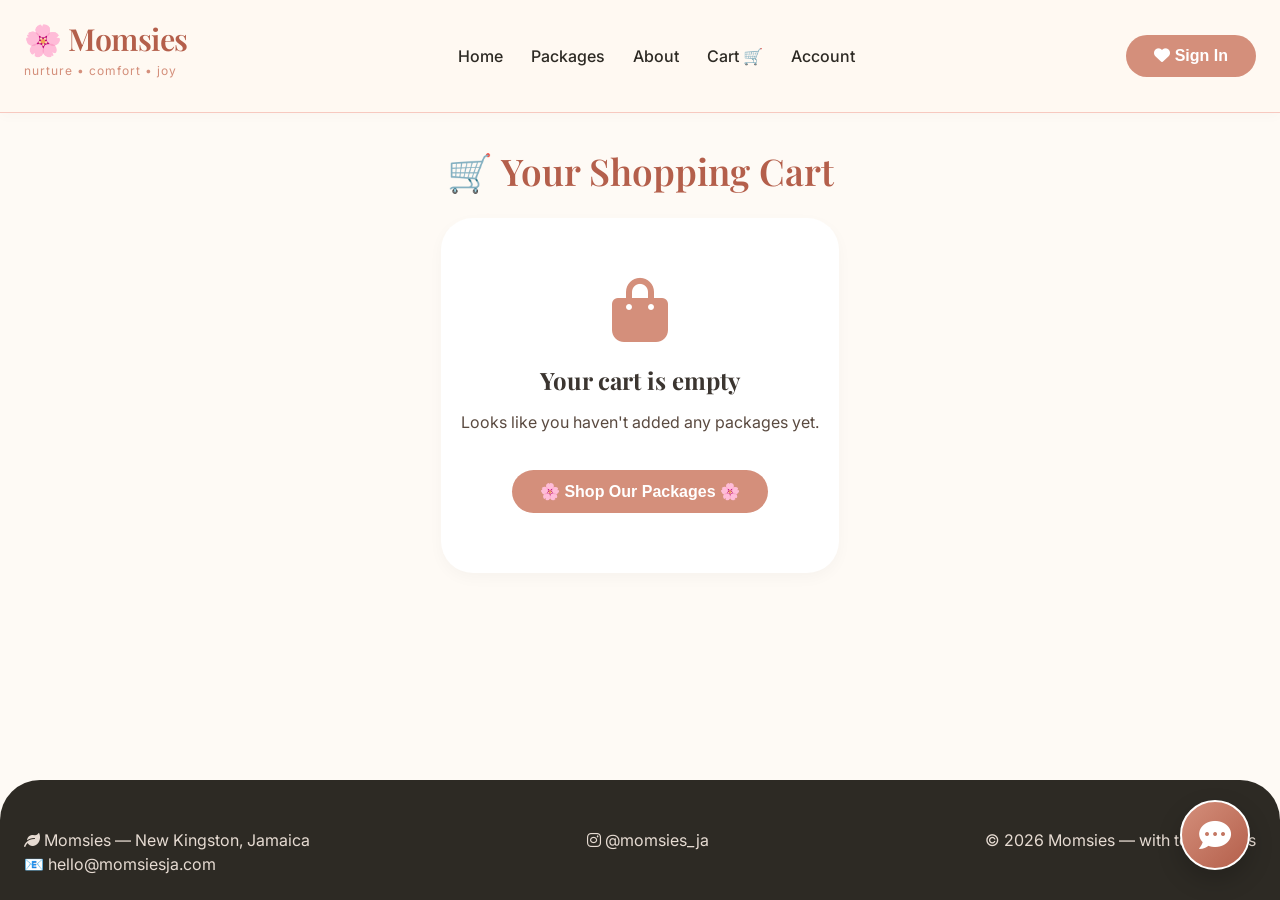
==== cart.html @ b692f782 "Add files via upload" ====
<!DOCTYPE html>
<html lang="en">

<head>
    <meta charset="UTF-8">
    <meta name="viewport" content="width=device-width, initial-scale=1.0">
    <title>My Cart — Momsies</title>
    <link
        href="https://fonts.googleapis.com/css2?family=Inter:wght@300;400;500;600;700&family=Playfair+Display:wght@400;500;600;700&display=swap"
        rel="stylesheet">
    <link rel="stylesheet" href="https://cdnjs.cloudflare.com/ajax/libs/font-awesome/6.0.0-beta3/css/all.min.css">
    <link rel="stylesheet" href="style.css">
    <style>
        * {
            margin: 0;
            padding: 0;
            box-sizing: border-box;
        }

        html,
        body {
            height: 100%;
        }

        body {
            display: flex;
            flex-direction: column;
            min-height: 100vh;
            font-family: 'Inter', sans-serif;
            background: #fefaf5;
        }

        .cart-count {
            background-color: #b45f4b;
            color: white;
            border-radius: 50%;
            padding: 2px 8px;
            font-size: 12px;
            margin-left: 5px;
            display: none;
        }

        .user-greeting {
            display: flex;
            align-items: center;
            gap: 12px;
        }

        .user-name {
            font-weight: 500;
            color: #b45f4b;
        }

        .empty-cart {
            text-align: center;
            padding: 60px 20px;
            background: white;
            border-radius: 32px;
            margin: 20px 0;
            box-shadow: 0 5px 15px rgba(0, 0, 0, 0.03);
        }

        .empty-cart i {
            font-size: 4rem;
            color: #d48f7b;
            margin-bottom: 20px;
        }

        .cart-item-img {
            width: 80px;
            height: 80px;
            object-fit: cover;
            border-radius: 16px;
        }

        .quantity-input {
            width: 70px;
            padding: 8px;
            border-radius: 20px;
            border: 1px solid #f7c9c0;
            text-align: center;
        }

        .cart-table {
            width: 100%;
            border-collapse: collapse;
            background: white;
            border-radius: 28px;
            overflow: hidden;
            margin: 20px 0;
        }

        .cart-table th,
        .cart-table td {
            padding: 16px;
            text-align: left;
            border-bottom: 1px solid #f7c9c0;
        }

        .cart-table th {
            background: #f5ede6;
            color: #b45f4b;
            font-weight: 600;
        }

        .cart-summary {
            background: #f5ede6;
            border-radius: 28px;
            padding: 24px;
            margin-top: 24px;
            margin-bottom: 40px;
        }

        .container {
            max-width: 1280px;
            margin: 0 auto;
            padding: 0 24px;
            flex: 1;
        }

        footer {
            background: #2d2a24;
            color: #e6dbd2;
            padding: 48px 0 24px;
            border-radius: 40px 40px 0 0;
            margin-top: auto;
        }

        .footer-grid {
            display: flex;
            flex-wrap: wrap;
            justify-content: space-between;
            gap: 32px;
        }

        .navbar {
            background: rgba(255, 249, 242, 0.96);
            backdrop-filter: blur(10px);
            position: sticky;
            top: 0;
            z-index: 100;
            padding: 16px 0;
            border-bottom: 1px solid #f7c9c0;
        }

        .nav-flex {
            display: flex;
            justify-content: space-between;
            align-items: center;
            flex-wrap: wrap;
            gap: 20px;
        }

        .logo h1 {
            font-size: 1.9rem;
            color: #b45f4b;
        }

        .nav-links {
            display: flex;
            gap: 28px;
            list-style: none;
            flex-wrap: wrap;
        }

        .nav-links a {
            text-decoration: none;
            color: #2d2a24;
            font-weight: 500;
        }

        .btn-primary {
            background: #d48f7b;
            color: white;
            padding: 12px 28px;
            border-radius: 40px;
            border: none;
            cursor: pointer;
            font-weight: 600;
        }

        .btn-outline {
            background: transparent;
            border: 1px solid #b45f4b;
            color: #b45f4b;
            padding: 8px 20px;
            border-radius: 40px;
            cursor: pointer;
        }

        .section-title {
            text-align: center;
            font-family: 'Playfair Display', serif;
            font-size: 2.3rem;
            color: #b45f4b;
            margin: 30px 0 20px;
        }
    </style>
</head>

<body>
    <div class="navbar">
        <div class="container nav-flex">
            <div class="logo">
                <h1>🌸 Momsies</h1>
                <p>nurture • comfort • joy</p>
            </div>
            <ul class="nav-links">
                <li><a href="index.html">Home</a></li>
                <li><a href="category.html">Packages</a></li>
                <li><a href="about.html">About</a></li>
                <li><a href="cart.html">Cart 🛒 <span class="cart-count" id="cartCount">0</span></a></li>
                <li><a href="account.html">Account</a></li>
            </ul>
            <div id="authSection"></div>
        </div>
    </div>

    <div class="container">
        <h1 class="section-title">🛒 Your Shopping Cart</h1>
        <div id="cartContainer"></div>
    </div>

    <footer>
        <div class="container footer-grid">
            <div><i class="fas fa-leaf"></i> Momsies — New Kingston, Jamaica<br>📧 hello@momsiesja.com</div>
            <div><i class="fab fa-instagram"></i> @momsies_ja</div>
            <div>© 2026 Momsies — with tenderness</div>
        </div>
    </footer>

    <script src="cart.js"></script>
    <script>
        // Display cart contents
        function displayCart() {
            const cartContainer = document.getElementById('cartContainer');

            // Get cart from localStorage
            let cart = [];
            const savedCart = localStorage.getItem('momsiesCart');

            if (savedCart) {
                try {
                    cart = JSON.parse(savedCart);
                } catch (e) {
                    cart = [];
                }
            }

            // If cart is empty
            if (!cart || cart.length === 0) {
                cartContainer.innerHTML = `
                    <div class="empty-cart">
                        <i class="fas fa-shopping-bag"></i>
                        <h3>Your cart is empty</h3>
                        <p>Looks like you haven't added any packages yet.</p>
                        <a href="category.html"><button class="btn-primary" style="margin-top: 20px;">🌸 Shop Our Packages 🌸</button></a>
                    </div>
                `;
                updateCartCount();
                return;
            }

            // Build cart table
            let cartHtml = `
                <table class="cart-table">
                    <thead>
                        <tr><th>Product</th><th>Price</th><th>Quantity</th><th>Subtotal</th><th></th></tr>
                    </thead>
                    <tbody>
            `;

            let total = 0;

            for (let i = 0; i < cart.length; i++) {
                const item = cart[i];
                const subtotal = item.price * item.quantity;
                total += subtotal;

                cartHtml += `
                    <tr>
                        <td style="display: flex; align-items: center; gap: 15px;">
                            <img src="${item.image}" alt="${item.name}" class="cart-item-img" onerror="this.src='https://placehold.co/100x100/f7c9c0/b45f4b?text=Product'">
                            <strong>${item.name}</strong>
                          </td>
                          <td>JMD ${item.price.toLocaleString()}</td>
                          <td>
                            <input type="number" value="${item.quantity}" min="1" class="quantity-input" onchange="updateQuantityInCart('${item.id}', this.value)">
                          </td>
                          <td>JMD ${subtotal.toLocaleString()}</td>
                          <td><button class="btn-outline" onclick="removeFromCartItem('${item.id}')">Remove</button></td>
                    </tr>
                `;
            }

            const shipping = total > 7000 ? 0 : 500;
            const grandTotal = total + shipping;

            cartHtml += `
                    </tbody>
                </table>
                
                <div class="cart-summary">
                    <h3>Order Summary</h3>
                    <div style="display: flex; justify-content: space-between; margin-bottom: 12px;">
                        <span>Subtotal:</span>
                        <span>JMD ${total.toLocaleString()}</span>
                    </div>
                    <div style="display: flex; justify-content: space-between; margin-bottom: 12px;">
                        <span>Shipping:</span>
                        <span>${shipping === 0 ? 'FREE' : 'JMD ' + shipping.toLocaleString()}</span>
                    </div>
                    ${total < 7000 ? '<p style="font-size: 0.8rem; color: #d48f7b; margin-bottom: 12px;">✨ Add JMD ' + (7000 - total).toLocaleString() + ' more for FREE shipping ✨</p>' : '<p style="font-size: 0.8rem; color: #b0bea9; margin-bottom: 12px;">🎉 You qualify for FREE shipping! 🎉</p>'}
                    <div style="display: flex; justify-content: space-between; margin-bottom: 12px; border-top: 1px solid #f7c9c0; padding-top: 12px;">
                        <span><strong>Total:</strong></span>
                        <span><strong>JMD ${grandTotal.toLocaleString()}</strong></span>
                    </div>
                    <a href="checkout.html"><button class="btn-primary" style="width: 100%; margin-top: 16px;">Proceed to Checkout →</button></a>
                    <button onclick="clearCartItems()" class="btn-outline" style="width: 100%; margin-top: 12px;">Clear Cart</button>
                    <a href="category.html" style="display: block; text-align: center; margin-top: 16px;">← Continue Shopping</a>
                </div>
            `;

            cartContainer.innerHTML = cartHtml;
            updateCartCount();
        }

        // Remove item
        function removeFromCartItem(productId) {
            let cart = JSON.parse(localStorage.getItem('momsiesCart')) || [];
            cart = cart.filter(item => item.id !== productId);
            localStorage.setItem('momsiesCart', JSON.stringify(cart));
            displayCart();
            updateCartCount();
        }

        // Update quantity
        function updateQuantityInCart(productId, newQuantity) {
            let cart = JSON.parse(localStorage.getItem('momsiesCart')) || [];
            const item = cart.find(item => item.id === productId);
            if (item) {
                newQuantity = parseInt(newQuantity);
                if (newQuantity <= 0) {
                    cart = cart.filter(i => i.id !== productId);
                } else {
                    item.quantity = newQuantity;
                }
                localStorage.setItem('momsiesCart', JSON.stringify(cart));
                displayCart();
                updateCartCount();
            }
        }

        // Clear cart
        function clearCartItems() {
            localStorage.removeItem('momsiesCart');
            displayCart();
            updateCartCount();
        }

        // Update cart count badge
        function updateCartCount() {
            const cart = JSON.parse(localStorage.getItem('momsiesCart')) || [];
            const totalItems = cart.reduce((sum, item) => sum + item.quantity, 0);
            const cartCountSpan = document.getElementById('cartCount');
            if (cartCountSpan) {
                if (totalItems > 0) {
                    cartCountSpan.textContent = totalItems;
                    cartCountSpan.style.display = 'inline-flex';
                } else {
                    cartCountSpan.style.display = 'none';
                }
            }
        }

        // Auth functions
        function updateAuthSection() {
            const authSection = document.getElementById('authSection');
            if (!authSection) return;
            const loggedInUser = localStorage.getItem('momsiesLoggedInUser');

            if (loggedInUser) {
                const user = JSON.parse(loggedInUser);
                authSection.innerHTML = '<div class="user-greeting"><span class="user-name"><i class="fas fa-heart"></i> Hello, ' + user.name + '!</span><button class="btn-outline" onclick="handleLogout()" style="padding: 6px 16px;">Sign Out</button></div>';
            } else {
                authSection.innerHTML = '<a href="login.html"><button class="btn-primary"><i class="fas fa-heart"></i> Sign In</button></a>';
            }
        }

        function handleLogout() {
            localStorage.removeItem('momsiesLoggedInUser');
            alert('🌸 You have been logged out. Come back soon!');
            updateAuthSection();
            updateCartCount();
            displayCart();
        }

        // Make functions global
        window.removeFromCartItem = removeFromCartItem;
        window.updateQuantityInCart = updateQuantityInCart;
        window.clearCartItems = clearCartItems;
        window.handleLogout = handleLogout;

        // Page load
        document.addEventListener('DOMContentLoaded', function () {
            updateAuthSection();
            displayCart();
        });
    </script>

    <!-- AI Chatbot Script -->
    <script>
        // Momsies AI Chatbot - 24/7 Customer Support
        (function () {
            // Create chatbot HTML
            const chatbotHTML = `
            <div class="chat-button" id="chatButton">
                <i class="fas fa-comment-dots"></i>
            </div>
            <div class="chat-window" id="chatWindow">
                <div class="chat-header">
                    <h3><i class="fas fa-robot"></i> Momsie AI Assistant</h3>
                    <button class="close-chat" id="closeChat">✕</button>
                </div>
                <div class="chat-messages" id="chatMessages">
                    <div class="message bot-message">
                        🌸 Hello Mama! I'm Momsie AI, your 24/7 virtual assistant.<br>
                        I can help you with:<br>
                        📦 Package details<br>
                        🚚 Shipping & delivery<br>
                        🔄 Returns & exchanges<br>
                        🎁 Customization options<br><br>
                        What can I help you with today?
                    </div>
                </div>
                <div class="quick-replies" id="quickReplies">
                    <button class="quick-reply-btn" data-question="What packages do you offer?">📦 Packages</button>
                    <button class="quick-reply-btn" data-question="How long does shipping take?">🚚 Shipping</button>
                    <button class="quick-reply-btn" data-question="What is your return policy?">🔄 Returns</button>
                    <button class="quick-reply-btn" data-question="Can I customize a package?">🎁 Customize</button>
                </div>
                <div class="chat-input-area">
                    <input type="text" id="chatInput" placeholder="Type your message..." autocomplete="off">
                    <button id="sendMessage"><i class="fas fa-paper-plane"></i></button>
                </div>
            </div>
        `;

            // Add chatbot to page
            document.body.insertAdjacentHTML('beforeend', chatbotHTML);

            // Get elements
            const chatButton = document.getElementById('chatButton');
            const chatWindow = document.getElementById('chatWindow');
            const closeChat = document.getElementById('closeChat');
            const chatInput = document.getElementById('chatInput');
            const sendBtn = document.getElementById('sendMessage');
            const chatMessages = document.getElementById('chatMessages');

            // AI Response Database
            const responses = {
                // Greetings
                'hello': '🌸 Hello Mama! Welcome to Momsies. How can I support you today?',
                'hi': '🌸 Hi there! I\'m so happy you\'re here. Need help finding something?',
                'hey': '🌸 Hey Mama! What can I do for you today?',

                // Packages
                'what packages do you offer': '🌸 We offer 5 main care packages:\n📦 Pregnancy Glow - JMD 4,500\n🏥 Hospital Bag Essentials - JMD 3,800\n💖 Postpartum Recovery - JMD 5,200\n👶 Newborn Nest - JMD 6,100\n🎁 Custom Bundle - From JMD 3,800\n\nWhich one interests you?',
                'tell me about packages': '🌸 Our packages are curated for each stage of motherhood. We have Pregnancy, Hospital Bag, Postpartum, Newborn, and Custom bundles. Would you like details on a specific one?',
                'pregnancy package': '🌸 The Pregnancy Glow package includes skincare, comfort goods, and everyday essentials for expecting mamas. Price: JMD 4,500. Want me to help you add it to cart?',
                'postpartum package': '🌸 The Postpartum Recovery package includes healing sprays, sitz bath, nursing pads, belly balm, and a journal. Price: JMD 5,200. It\'s our best seller!',
                'newborn package': '🌸 The Newborn Nest includes diapers, wipes, organic cotton clothing, and feeding supplies. Price: JMD 6,100. Perfect for baby\'s first months!',
                'hospital bag': '🌸 The Hospital Bag Essentials package has everything you need for labor and delivery day. Price: JMD 3,800.',
                'custom bundle': '🌸 You can build your own package starting from JMD 3,800! Just click "Custom Bundle" on our shop page and pick the items you need.',

                // Shipping
                'how long does shipping take': '🚚 We process orders within 24-48 hours. Delivery takes 2-4 business days across Jamaica. You\'ll get a tracking link via email!',
                'shipping cost': '🚚 Shipping is JMD 500 flat rate island-wide. Orders over JMD 7,000 get FREE shipping!',
                'delivery': '🚚 We partner with Tara and other reliable couriers for door-to-door delivery across all parishes in Jamaica.',
                'free shipping': '🎉 Yes! Spend JMD 7,000 or more and shipping is FREE!',

                // Returns
                'return policy': '🔄 Due to the nature of our products, we don\'t offer refunds after delivery. But we do offer exchanges or store credit for damaged or incorrect items within 14 days.',
                'exchange': '🔄 For exchanges, please email us at hello@momsiesja.com within 14 days with photos of the item. We\'ll arrange store credit or replacement.',
                'damaged item': '😟 Oh no! If your package arrived damaged, please contact us within 48 hours with photos. We\'ll send a replacement right away!',

                // Customization
                'can i customize': '🎁 Absolutely! Our "Custom Bundle" option lets you pick exactly what you need. Just visit our shop and click "Build Yours"!',
                'personalized': '🎁 Yes! You can add a handwritten gift note at checkout. Perfect for baby showers or push presents!',

                // Account
                'create account': '📝 Click "Sign In" at the top right, then select "Create Account". You\'ll need a valid email address with @ symbol.',
                'login': '🔐 Click the "Sign In" button in the top right corner. Use the email and password you registered with.',
                'forgot password': '📧 No worries! Email us at hello@momsiesja.com and we\'ll help you reset your password.',

                // Payment
                'payment methods': '💳 We accept Credit Cards, PayPal, Bank Transfers, and Cash on Delivery. All payments are secure and encrypted!',
                'secure payment': '🔒 Yes! Our checkout is fully encrypted and secure. Your payment information is safe with us.',

                // General
                'thank you': '🌸 You\'re so welcome, Mama! We\'re honored to support you. 💕',
                'thanks': '🌸 Always here for you! Have a beautiful day, Mama!',
                'bye': '🌸 Bye for now, Mama! Come back anytime. Sending you love! 💕',
                'help': '🌸 I can help with:\n• Package details\n• Shipping & delivery\n• Returns & exchanges\n• Customization\n• Account questions\n\nWhat would you like to know?',
            };

            // Default response
            const defaultResponse = '🌸 I\'m still learning, Mama! For specific questions, please email hello@momsiesja.com or call +1 (876) 555-MAMA. Our human team is here for you 9am-6pm! 💕';

            // Function to get AI response
            function getResponse(userMessage) {
                const lowerMsg = userMessage.toLowerCase().trim();

                // Check for exact matches first
                for (const [key, response] of Object.entries(responses)) {
                    if (lowerMsg.includes(key)) {
                        return response;
                    }
                }

                // Check for keywords
                if (lowerMsg.includes('price') || lowerMsg.includes('cost')) {
                    return '💰 Our packages range from JMD 3,800 to JMD 6,100. Which package are you interested in?';
                }
                if (lowerMsg.includes('discount') || lowerMsg.includes('sale')) {
                    return '🎉 We offer seasonal promotions and first-time buyer discounts! Sign up for our newsletter to stay updated.';
                }
                if (lowerMsg.includes('gift')) {
                    return '🎁 Our care packages make wonderful baby shower gifts! You can add a personalized note at checkout for free.';
                }
                if (lowerMsg.includes('track')) {
                    return '📦 You\'ll receive a tracking link via email once your order ships. You can also check your order status in your Account dashboard.';
                }

                return defaultResponse;
            }

            // Add message to chat
            function addMessage(text, isUser) {
                const messageDiv = document.createElement('div');
                messageDiv.className = `message ${isUser ? 'user-message' : 'bot-message'}`;
                messageDiv.innerHTML = text.replace(/\n/g, '<br>');
                chatMessages.appendChild(messageDiv);
                chatMessages.scrollTop = chatMessages.scrollHeight;
            }

            // Show typing indicator
            function showTyping() {
                const typingDiv = document.createElement('div');
                typingDiv.className = 'typing-indicator';
                typingDiv.id = 'typingIndicator';
                typingDiv.innerHTML = '<span></span><span></span><span></span>';
                chatMessages.appendChild(typingDiv);
                chatMessages.scrollTop = chatMessages.scrollHeight;
            }

            // Hide typing indicator
            function hideTyping() {
                const typing = document.getElementById('typingIndicator');
                if (typing) typing.remove();
            }

            // Send user message and get response
            function sendUserMessage() {
                const message = chatInput.value.trim();
                if (!message) return;

                addMessage(message, true);
                chatInput.value = '';

                showTyping();

                setTimeout(() => {
                    hideTyping();
                    const response = getResponse(message);
                    addMessage(response, false);
                }, 800);
            }

            // Quick reply handler
            function handleQuickReply(question) {
                addMessage(question, true);
                showTyping();
                setTimeout(() => {
                    hideTyping();
                    const response = getResponse(question);
                    addMessage(response, false);
                }, 600);
            }

            // Event listeners
            chatButton.addEventListener('click', () => {
                chatWindow.style.display = 'flex';
                chatButton.style.display = 'none';
                chatInput.focus();
            });

            closeChat.addEventListener('click', () => {
                chatWindow.style.display = 'none';
                chatButton.style.display = 'flex';
            });

            sendBtn.addEventListener('click', sendUserMessage);
            chatInput.addEventListener('keypress', (e) => {
                if (e.key === 'Enter') sendUserMessage();
            });

            // Quick reply buttons
            document.querySelectorAll('.quick-reply-btn').forEach(btn => {
                btn.addEventListener('click', () => {
                    const question = btn.getAttribute('data-question');
                    handleQuickReply(question);
                });
            });

            // Auto-open chat after 10 seconds on first visit
            setTimeout(() => {
                if (!localStorage.getItem('chatOpened')) {
                    localStorage.setItem('chatOpened', 'true');
                    chatWindow.style.display = 'flex';
                    chatButton.style.display = 'none';
                }
            }, 10000);
        })();
    </script>
</body>

</html>
---- style.css ----
/* -------------------------------------------
   Momsies - Master Stylesheet
   Colors: Warm, motherly, positive
   Last Updated: April 10, 2026
   ------------------------------------------- */

* {
    margin: 0;
    padding: 0;
    box-sizing: border-box;
}

body {
    font-family: 'Inter', 'Segoe UI', Tahoma, Geneva, Verdana, sans-serif;
    background: #fefaf5;
    color: #2d2a24;
    line-height: 1.5;
}

/* Color Variables */
:root {
    --blush: #f7c9c0;
    --soft-mauve: #e9b6af;
    --dusty-rose: #d48f7b;
    --deep-terracotta: #b45f4b;
    --cream: #fff9f2;
    --warm-gray: #f5ede6;
    --charcoal: #3b3530;
    --gold-accent: #e3b87c;
    --sage: #b0bea9;
    --honey: #f5d7b3;
}

/* Container */
.container {
    max-width: 1280px;
    margin: 0 auto;
    padding: 0 24px;
}

/* Typography */
h1,
h2,
h3,
.logo-font {
    font-family: 'Playfair Display', 'Georgia', 'Times New Roman', serif;
}

h1 {
    font-size: 3rem;
    color: var(--deep-terracotta);
    margin-bottom: 1rem;
}

h2 {
    font-size: 2rem;
    color: var(--deep-terracotta);
    margin-bottom: 1rem;
}

h3 {
    font-size: 1.5rem;
    margin-bottom: 0.75rem;
    color: var(--charcoal);
}

p {
    margin-bottom: 1rem;
    color: #5a4a40;
}

a {
    text-decoration: none;
    color: var(--deep-terracotta);
    transition: color 0.2s ease;
}

a:hover {
    color: var(--dusty-rose);
}

/* Section Titles */
.section-title {
    text-align: center;
    font-family: 'Playfair Display', serif;
    font-size: 2.3rem;
    font-weight: 600;
    color: var(--deep-terracotta);
    margin-bottom: 16px;
}

.section-sub {
    text-align: center;
    color: #7e6a5e;
    max-width: 680px;
    margin: 0 auto 48px;
}

/* Buttons */
.btn-primary {
    background: var(--dusty-rose);
    color: white;
    padding: 12px 28px;
    border-radius: 40px;
    font-weight: 600;
    border: none;
    cursor: pointer;
    transition: all 0.2s ease;
    font-size: 1rem;
    display: inline-block;
    text-align: center;
}

.btn-primary:hover {
    background: var(--deep-terracotta);
    transform: translateY(-2px);
    color: white;
}

.btn-secondary {
    background: transparent;
    border: 2px solid var(--dusty-rose);
    color: var(--dusty-rose);
    padding: 10px 24px;
    border-radius: 40px;
    font-weight: 600;
    cursor: pointer;
    transition: all 0.2s ease;
    display: inline-block;
    text-align: center;
}

.btn-secondary:hover {
    background: var(--dusty-rose);
    color: white;
}

.btn-outline {
    background: transparent;
    border: 1px solid var(--deep-terracotta);
    color: var(--deep-terracotta);
    padding: 8px 20px;
    border-radius: 40px;
    cursor: pointer;
    transition: all 0.2s ease;
}

.btn-outline:hover {
    background: var(--deep-terracotta);
    color: white;
}

.btn-block {
    display: block;
    width: 100%;
}

/* Navigation Bar */
.navbar {
    background: rgba(255, 249, 242, 0.96);
    backdrop-filter: blur(10px);
    position: sticky;
    top: 0;
    z-index: 100;
    padding: 16px 0;
    border-bottom: 1px solid var(--blush);
    box-shadow: 0 4px 12px rgba(0, 0, 0, 0.02);
}

.nav-flex {
    display: flex;
    justify-content: space-between;
    align-items: center;
    flex-wrap: wrap;
    gap: 20px;
}

.logo h1 {
    font-size: 1.9rem;
    font-weight: 600;
    color: var(--deep-terracotta);
    letter-spacing: -0.5px;
    margin-bottom: 0;
}

.logo p {
    font-size: 0.75rem;
    color: var(--dusty-rose);
    letter-spacing: 1px;
}

.nav-links {
    display: flex;
    gap: 28px;
    list-style: none;
    flex-wrap: wrap;
}

.nav-links a {
    text-decoration: none;
    font-weight: 500;
    color: var(--charcoal);
    transition: 0.2s;
}

.nav-links a:hover {
    color: var(--deep-terracotta);
    border-bottom: 2px solid var(--gold-accent);
}

/* Hero Section */
.hero {
    background: linear-gradient(120deg, #fff3eb 0%, #fee9e2 100%);
    border-radius: 0 0 50px 50px;
    padding: 60px 0 80px;
    margin-bottom: 40px;
}

.hero-grid {
    display: flex;
    flex-wrap: wrap;
    align-items: center;
    gap: 40px;
}

.hero-content {
    flex: 1;
}

.hero-badge {
    background: var(--gold-accent);
    display: inline-block;
    padding: 6px 16px;
    border-radius: 40px;
    font-size: 0.8rem;
    font-weight: 600;
    color: #3b2a24;
    margin-bottom: 20px;
}

.hero-content h1 {
    font-size: 3.4rem;
    line-height: 1.2;
    margin-bottom: 20px;
}

.hero-content p {
    font-size: 1.2rem;
    color: #5a4a40;
    margin-bottom: 30px;
}

.hero-image {
    flex: 1;
    text-align: center;
}

.hero-image img {
    max-width: 100%;
    border-radius: 32px;
    box-shadow: 0 20px 40px rgba(0, 0, 0, 0.1);
}

/* Product Grid */
.product-grid {
    display: grid;
    grid-template-columns: repeat(auto-fit, minmax(280px, 1fr));
    gap: 32px;
    margin: 40px 0;
}

.product-card {
    background: white;
    border-radius: 32px;
    padding: 24px;
    box-shadow: 0 15px 30px rgba(0, 0, 0, 0.03);
    transition: all 0.25s ease;
    border: 1px solid var(--blush);
    text-align: center;
}

.product-card:hover {
    transform: translateY(-8px);
    box-shadow: 0 25px 35px rgba(180, 95, 75, 0.08);
    border-color: var(--gold-accent);
}

.product-img {
    width: 100%;
    border-radius: 24px;
    height: 220px;
    object-fit: cover;
    margin-bottom: 16px;
}

.product-icon {
    font-size: 3rem;
    color: var(--dusty-rose);
    margin-bottom: 16px;
}

.product-card h3 {
    font-size: 1.4rem;
    font-weight: 600;
    margin-bottom: 12px;
}

.price {
    font-weight: 700;
    color: var(--deep-terracotta);
    font-size: 1.4rem;
    margin: 12px 0;
}

.original-price {
    text-decoration: line-through;
    color: #aaa;
    font-size: 0.9rem;
    margin-right: 8px;
}

.tag {
    background: var(--cream);
    display: inline-block;
    padding: 5px 12px;
    border-radius: 30px;
    font-size: 0.75rem;
    font-weight: 500;
    margin: 8px 0;
}

/* Cart Table */
.cart-table {
    width: 100%;
    border-collapse: collapse;
    background: white;
    border-radius: 28px;
    overflow: hidden;
}

.cart-table th,
.cart-table td {
    padding: 16px;
    text-align: left;
    border-bottom: 1px solid var(--blush);
}

.cart-table th {
    background: var(--warm-gray);
    color: var(--deep-terracotta);
    font-weight: 600;
}

.cart-summary {
    background: var(--warm-gray);
    border-radius: 28px;
    padding: 24px;
    margin-top: 24px;
}

.cart-summary h3 {
    margin-bottom: 16px;
    border-bottom: 1px solid var(--blush);
    padding-bottom: 8px;
}

/* Checkout Page */
.checkout-grid {
    display: grid;
    grid-template-columns: 1fr 380px;
    gap: 32px;
}

@media (max-width: 768px) {
    .checkout-grid {
        grid-template-columns: 1fr;
    }
}

.form-group {
    margin-bottom: 20px;
}

.form-group label {
    display: block;
    margin-bottom: 8px;
    font-weight: 500;
    color: var(--charcoal);
}

.form-group input,
.form-group select,
.form-group textarea {
    width: 100%;
    padding: 12px 16px;
    border: 1px solid var(--blush);
    border-radius: 24px;
    font-family: inherit;
    font-size: 1rem;
    transition: border 0.2s ease;
}

.form-group input:focus,
.form-group select:focus,
.form-group textarea:focus {
    outline: none;
    border-color: var(--dusty-rose);
}

.order-summary {
    background: var(--warm-gray);
    border-radius: 28px;
    padding: 24px;
    position: sticky;
    top: 100px;
}

.order-summary h3 {
    margin-bottom: 16px;
    border-bottom: 1px solid var(--blush);
    padding-bottom: 8px;
}

.order-item {
    display: flex;
    justify-content: space-between;
    margin-bottom: 12px;
}

/* Footer */
footer {
    background: #2d2a24;
    color: #e6dbd2;
    padding: 48px 0 24px;
    margin-top: 60px;
    border-radius: 40px 40px 0 0;
}

.footer-grid {
    display: flex;
    flex-wrap: wrap;
    justify-content: space-between;
    gap: 32px;
}

.footer-grid a {
    color: #e6dbd2;
    text-decoration: none;
}

.footer-grid a:hover {
    color: var(--gold-accent);
}

/* Forms & Cards */
.card {
    background: white;
    border-radius: 28px;
    padding: 32px;
    box-shadow: 0 10px 20px rgba(0, 0, 0, 0.03);
    border: 1px solid var(--blush);
}

/* Utility Classes */
.text-center {
    text-align: center;
}

.mt-1 {
    margin-top: 0.5rem;
}

.mt-2 {
    margin-top: 1rem;
}

.mt-3 {
    margin-top: 1.5rem;
}

.mt-4 {
    margin-top: 2rem;
}

.mt-5 {
    margin-top: 3rem;
}

.mb-1 {
    margin-bottom: 0.5rem;
}

.mb-2 {
    margin-bottom: 1rem;
}

.mb-3 {
    margin-bottom: 1.5rem;
}

.mb-4 {
    margin-bottom: 2rem;
}

.mb-5 {
    margin-bottom: 3rem;
}

.w-100 {
    width: 100%;
}

/* Responsive Design */
@media (max-width: 768px) {
    h1 {
        font-size: 2rem;
    }

    h2 {
        font-size: 1.5rem;
    }

    .hero-content h1 {
        font-size: 2.2rem;
    }

    .section-title {
        font-size: 1.8rem;
    }

    .nav-flex {
        flex-direction: column;
    }

    .nav-links {
        justify-content: center;
    }

    .hero-grid {
        flex-direction: column;
        text-align: center;
    }

    .product-grid {
        grid-template-columns: 1fr;
    }

    .footer-grid {
        flex-direction: column;
        text-align: center;
    }

    .cart-table {
        font-size: 0.85rem;
    }

    .cart-table th,
    .cart-table td {
        padding: 10px;
    }
}

/* Animations */
@keyframes fadeIn {
    from {
        opacity: 0;
        transform: translateY(20px);
    }

    to {
        opacity: 1;
        transform: translateY(0);
    }
}

.product-card {
    animation: fadeIn 0.5s ease forwards;
}

.product-card:nth-child(1) {
    animation-delay: 0.1s;
}

.product-card:nth-child(2) {
    animation-delay: 0.2s;
}

.product-card:nth-child(3) {
    animation-delay: 0.3s;
}

.cart-count {
    background-color: var(--deep-terracotta);
    color: white;
    border-radius: 50%;
    padding: 2px 8px;
    font-size: 12px;
    margin-left: 5px;
    display: inline-flex;
    align-items: center;
    justify-content: center;
    min-width: 20px;
    height: 20px;
}

/* Animation for add to cart */
@keyframes fadeInOut {
    0% {
        opacity: 0;
        transform: translateY(20px);
    }

    15% {
        opacity: 1;
        transform: translateY(0);
    }

    85% {
        opacity: 1;
        transform: translateY(0);
    }

    100% {
        opacity: 0;
        transform: translateY(-20px);
    }
}

/* Cart item image */
.cart-item-img {
    width: 80px;
    height: 80px;
    object-fit: cover;
    border-radius: 16px;
}

/* Quantity input */
.quantity-input {
    width: 70px;
    padding: 8px;
    border-radius: 20px;
    border: 1px solid var(--blush);
    text-align: center;
}

/* Empty cart */
.empty-cart {
    text-align: center;
    padding: 60px 20px;
}

.empty-cart i {
    font-size: 4rem;
    color: var(--dusty-rose);
    margin-bottom: 20px;
}

/* ========================================
   FIXED: Equal height product cards
   HOVER: Bouncing lift effect
   ======================================== */

/* Make all product cards the same height */
.product-grid {
    display: grid;
    grid-template-columns: repeat(auto-fit, minmax(280px, 1fr));
    gap: 32px;
    margin: 40px 0;
    align-items: stretch;
}

.product-card {
    background: white;
    border-radius: 32px;
    padding: 24px;
    box-shadow: 0 15px 30px rgba(0, 0, 0, 0.03);
    transition: all 0.3s ease;
    border: 1px solid var(--blush);
    text-align: center;
    display: flex;
    flex-direction: column;
    height: 100%;
}

/* Fix for product image */
.product-img {
    width: 100%;
    border-radius: 24px;
    height: 220px;
    object-fit: cover;
    margin-bottom: 16px;
}

/* Make description area flexible */
.product-card p {
    flex-grow: 1;
    margin-bottom: 16px;
}

/* Price stays consistent */
.product-card .price {
    margin: 12px 0;
}

/* Button stays at bottom */
.product-card .btn-primary,
.product-card .btn-secondary {
    margin-top: auto;
    width: 100%;
}

/* ========================================
   BOUNCING HOVER EFFECT
   ======================================== */

.product-card:hover {
    transform: translateY(-10px) scale(1.02);
    box-shadow: 0 25px 40px rgba(180, 95, 75, 0.15);
    border-color: var(--gold-accent);
    cursor: pointer;
}

/* Bounce animation on hover */
@keyframes bounce {

    0%,
    100% {
        transform: translateY(-10px) scale(1.02);
    }

    50% {
        transform: translateY(-15px) scale(1.02);
    }
}

.product-card:hover {
    animation: bounce 0.5s ease;
}

/* Button hover effect inside card */
.product-card:hover .btn-primary {
    background: var(--deep-terracotta);
    transform: scale(1.02);
}

/* Image slight zoom on hover */
.product-card:hover .product-img {
    transform: scale(1.02);
    transition: transform 0.3s ease;
}

/* ========================================
   ADDITIONAL CARD FIXES
   ======================================== */

/* Ensure all cards on category page are equal */
.category-grid .product-card {
    height: 100%;
    display: flex;
    flex-direction: column;
}

/* Make tag stay at top */
.tag {
    align-self: center;
    margin-bottom: 12px;
}

/* ========================================
   AI CHATBOT - 24/7 Customer Support
   ======================================== */

/* Chat Button */
.chat-button {
    position: fixed;
    bottom: 30px;
    right: 30px;
    width: 70px;
    height: 70px;
    background: linear-gradient(135deg, #d48f7b, #b45f4b);
    border-radius: 50%;
    display: flex;
    align-items: center;
    justify-content: center;
    cursor: pointer;
    box-shadow: 0 10px 25px rgba(0, 0, 0, 0.2);
    transition: all 0.3s ease;
    z-index: 1000;
    border: 2px solid white;
}

.chat-button:hover {
    transform: scale(1.1);
    box-shadow: 0 15px 35px rgba(180, 95, 75, 0.4);
}

.chat-button i {
    font-size: 32px;
    color: white;
}

/* Chat Window */
.chat-window {
    position: fixed;
    bottom: 120px;
    right: 30px;
    width: 380px;
    height: 500px;
    background: white;
    border-radius: 28px;
    box-shadow: 0 20px 40px rgba(0, 0, 0, 0.2);
    display: none;
    flex-direction: column;
    overflow: hidden;
    z-index: 1000;
    border: 1px solid #f7c9c0;
    animation: slideUp 0.3s ease;
}

@keyframes slideUp {
    from {
        opacity: 0;
        transform: translateY(50px);
    }

    to {
        opacity: 1;
        transform: translateY(0);
    }
}

/* Chat Header */
.chat-header {
    background: linear-gradient(135deg, #d48f7b, #b45f4b);
    color: white;
    padding: 16px 20px;
    display: flex;
    justify-content: space-between;
    align-items: center;
}

.chat-header h3 {
    margin: 0;
    font-size: 1.1rem;
    display: flex;
    align-items: center;
    gap: 8px;
}

.chat-header h3 i {
    font-size: 1.3rem;
}

.close-chat {
    background: rgba(255, 255, 255, 0.2);
    border: none;
    color: white;
    font-size: 1.2rem;
    cursor: pointer;
    width: 30px;
    height: 30px;
    border-radius: 50%;
    display: flex;
    align-items: center;
    justify-content: center;
    transition: all 0.2s;
}

.close-chat:hover {
    background: rgba(255, 255, 255, 0.4);
}

/* Chat Messages Area */
.chat-messages {
    flex: 1;
    padding: 16px;
    overflow-y: auto;
    display: flex;
    flex-direction: column;
    gap: 12px;
    background: #fefaf5;
}

/* Message Bubbles */
.message {
    max-width: 85%;
    padding: 10px 14px;
    border-radius: 20px;
    font-size: 0.9rem;
    line-height: 1.4;
    animation: fadeIn 0.3s ease;
}

@keyframes fadeIn {
    from {
        opacity: 0;
        transform: translateY(10px);
    }

    to {
        opacity: 1;
        transform: translateY(0);
    }
}

.bot-message {
    background: #f5ede6;
    color: #2d2a24;
    align-self: flex-start;
    border-bottom-left-radius: 4px;
}

.user-message {
    background: #d48f7b;
    color: white;
    align-self: flex-end;
    border-bottom-right-radius: 4px;
}

/* Typing Indicator */
.typing-indicator {
    display: flex;
    gap: 4px;
    padding: 8px 12px;
    background: #f5ede6;
    border-radius: 20px;
    align-self: flex-start;
}

.typing-indicator span {
    width: 8px;
    height: 8px;
    background: #b45f4b;
    border-radius: 50%;
    animation: typing 1.4s infinite;
}

.typing-indicator span:nth-child(2) {
    animation-delay: 0.2s;
}

.typing-indicator span:nth-child(3) {
    animation-delay: 0.4s;
}

@keyframes typing {

    0%,
    60%,
    100% {
        transform: translateY(0);
        opacity: 0.4;
    }

    30% {
        transform: translateY(-8px);
        opacity: 1;
    }
}

/* Chat Input Area */
.chat-input-area {
    display: flex;
    padding: 12px;
    border-top: 1px solid #f7c9c0;
    background: white;
    gap: 8px;
}

.chat-input-area input {
    flex: 1;
    padding: 10px 14px;
    border: 1px solid #f7c9c0;
    border-radius: 25px;
    font-family: inherit;
    font-size: 0.9rem;
    outline: none;
}

.chat-input-area input:focus {
    border-color: #d48f7b;
}

.chat-input-area button {
    background: #d48f7b;
    border: none;
    color: white;
    width: 40px;
    height: 40px;
    border-radius: 50%;
    cursor: pointer;
    transition: all 0.2s;
}

.chat-input-area button:hover {
    background: #b45f4b;
    transform: scale(1.05);
}

/* Quick Reply Buttons */
.quick-replies {
    display: flex;
    flex-wrap: wrap;
    gap: 8px;
    padding: 8px 12px;
    background: #fefaf5;
    border-top: 1px solid #f7c9c0;
}

.quick-reply-btn {
    background: white;
    border: 1px solid #d48f7b;
    color: #b45f4b;
    padding: 6px 12px;
    border-radius: 20px;
    font-size: 0.75rem;
    cursor: pointer;
    transition: all 0.2s;
}

.quick-reply-btn:hover {
    background: #d48f7b;
    color: white;
}

/* Online Status */
.online-status {
    font-size: 0.7rem;
    display: flex;
    align-items: center;
    gap: 5px;
    margin-top: 4px;
}

.online-dot {
    width: 8px;
    height: 8px;
    background: #4caf50;
    border-radius: 50%;
    animation: pulse 1.5s infinite;
}

@keyframes pulse {

    0%,
    100% {
        opacity: 1;
    }

    50% {
        opacity: 0.5;
    }
}

/* Mobile Responsive */
@media (max-width: 480px) {
    .chat-window {
        width: calc(100vw - 40px);
        right: 20px;
        left: 20px;
        bottom: 100px;
        height: 450px;
    }

    .chat-button {
        width: 55px;
        height: 55px;
        bottom: 20px;
        right: 20px;
    }

    .chat-button i {
        font-size: 26px;
    }
}
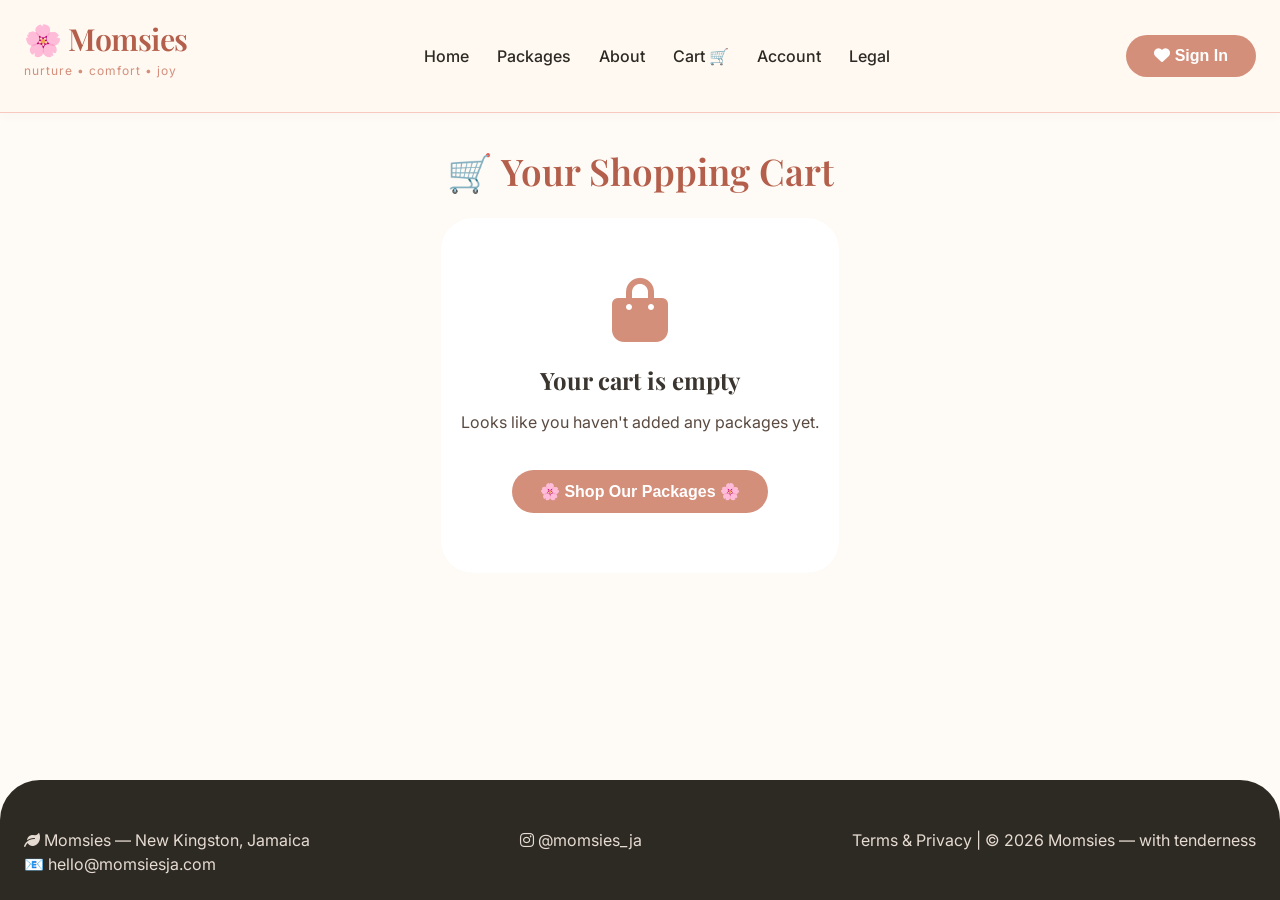
==== commit 7e11ebb2: "Update cart.html" ====
--- a/cart.html
+++ b/cart.html
@@ -1,216 +1,52 @@
 <!DOCTYPE html>
 <html lang="en">
-
 <head>
     <meta charset="UTF-8">
     <meta name="viewport" content="width=device-width, initial-scale=1.0">
     <title>My Cart — Momsies</title>
-    <link
-        href="https://fonts.googleapis.com/css2?family=Inter:wght@300;400;500;600;700&family=Playfair+Display:wght@400;500;600;700&display=swap"
-        rel="stylesheet">
+    <link href="https://fonts.googleapis.com/css2?family=Inter:wght@300;400;500;600;700&family=Playfair+Display:wght@400;500;600;700&display=swap" rel="stylesheet">
     <link rel="stylesheet" href="https://cdnjs.cloudflare.com/ajax/libs/font-awesome/6.0.0-beta3/css/all.min.css">
     <link rel="stylesheet" href="style.css">
     <style>
-        * {
-            margin: 0;
-            padding: 0;
-            box-sizing: border-box;
-        }
-
-        html,
-        body {
-            height: 100%;
-        }
-
-        body {
-            display: flex;
-            flex-direction: column;
-            min-height: 100vh;
-            font-family: 'Inter', sans-serif;
-            background: #fefaf5;
-        }
-
-        .cart-count {
-            background-color: #b45f4b;
-            color: white;
-            border-radius: 50%;
-            padding: 2px 8px;
-            font-size: 12px;
-            margin-left: 5px;
-            display: none;
-        }
-
-        .user-greeting {
-            display: flex;
-            align-items: center;
-            gap: 12px;
-        }
-
-        .user-name {
-            font-weight: 500;
-            color: #b45f4b;
-        }
-
-        .empty-cart {
-            text-align: center;
-            padding: 60px 20px;
-            background: white;
-            border-radius: 32px;
-            margin: 20px 0;
-            box-shadow: 0 5px 15px rgba(0, 0, 0, 0.03);
-        }
-
-        .empty-cart i {
-            font-size: 4rem;
-            color: #d48f7b;
-            margin-bottom: 20px;
-        }
-
-        .cart-item-img {
-            width: 80px;
-            height: 80px;
-            object-fit: cover;
-            border-radius: 16px;
-        }
-
-        .quantity-input {
-            width: 70px;
-            padding: 8px;
-            border-radius: 20px;
-            border: 1px solid #f7c9c0;
-            text-align: center;
-        }
-
-        .cart-table {
-            width: 100%;
-            border-collapse: collapse;
-            background: white;
-            border-radius: 28px;
-            overflow: hidden;
-            margin: 20px 0;
-        }
-
-        .cart-table th,
-        .cart-table td {
-            padding: 16px;
-            text-align: left;
-            border-bottom: 1px solid #f7c9c0;
-        }
-
-        .cart-table th {
-            background: #f5ede6;
-            color: #b45f4b;
-            font-weight: 600;
-        }
-
-        .cart-summary {
-            background: #f5ede6;
-            border-radius: 28px;
-            padding: 24px;
-            margin-top: 24px;
-            margin-bottom: 40px;
-        }
-
-        .container {
-            max-width: 1280px;
-            margin: 0 auto;
-            padding: 0 24px;
-            flex: 1;
-        }
-
-        footer {
-            background: #2d2a24;
-            color: #e6dbd2;
-            padding: 48px 0 24px;
-            border-radius: 40px 40px 0 0;
-            margin-top: auto;
-        }
-
-        .footer-grid {
-            display: flex;
-            flex-wrap: wrap;
-            justify-content: space-between;
-            gap: 32px;
-        }
-
-        .navbar {
-            background: rgba(255, 249, 242, 0.96);
-            backdrop-filter: blur(10px);
-            position: sticky;
-            top: 0;
-            z-index: 100;
-            padding: 16px 0;
-            border-bottom: 1px solid #f7c9c0;
-        }
-
-        .nav-flex {
-            display: flex;
-            justify-content: space-between;
-            align-items: center;
-            flex-wrap: wrap;
-            gap: 20px;
-        }
-
-        .logo h1 {
-            font-size: 1.9rem;
-            color: #b45f4b;
-        }
-
-        .nav-links {
-            display: flex;
-            gap: 28px;
-            list-style: none;
-            flex-wrap: wrap;
-        }
-
-        .nav-links a {
-            text-decoration: none;
-            color: #2d2a24;
-            font-weight: 500;
-        }
-
-        .btn-primary {
-            background: #d48f7b;
-            color: white;
-            padding: 12px 28px;
-            border-radius: 40px;
-            border: none;
-            cursor: pointer;
-            font-weight: 600;
-        }
-
-        .btn-outline {
-            background: transparent;
-            border: 1px solid #b45f4b;
-            color: #b45f4b;
-            padding: 8px 20px;
-            border-radius: 40px;
-            cursor: pointer;
-        }
-
-        .section-title {
-            text-align: center;
-            font-family: 'Playfair Display', serif;
-            font-size: 2.3rem;
-            color: #b45f4b;
-            margin: 30px 0 20px;
-        }
+        * { margin: 0; padding: 0; box-sizing: border-box; }
+        html, body { height: 100%; }
+        body { display: flex; flex-direction: column; min-height: 100vh; font-family: 'Inter', sans-serif; background: #fefaf5; }
+        .cart-count { background-color: #b45f4b; color: white; border-radius: 50%; padding: 2px 8px; font-size: 12px; margin-left: 5px; display: none; }
+        .user-greeting { display: flex; align-items: center; gap: 12px; }
+        .user-name { font-weight: 500; color: #b45f4b; }
+        .empty-cart { text-align: center; padding: 60px 20px; background: white; border-radius: 32px; margin: 20px 0; }
+        .empty-cart i { font-size: 4rem; color: #d48f7b; margin-bottom: 20px; }
+        .cart-item-img { width: 80px; height: 80px; object-fit: cover; border-radius: 16px; background: #f5ede6; }
+        .quantity-input { width: 70px; padding: 8px; border-radius: 20px; border: 1px solid #f7c9c0; text-align: center; }
+        .cart-table { width: 100%; border-collapse: collapse; background: white; border-radius: 28px; overflow: hidden; margin: 20px 0; }
+        .cart-table th, .cart-table td { padding: 16px; text-align: left; border-bottom: 1px solid #f7c9c0; }
+        .cart-table th { background: #f5ede6; color: #b45f4b; font-weight: 600; }
+        .cart-summary { background: #f5ede6; border-radius: 28px; padding: 24px; margin-top: 24px; margin-bottom: 40px; }
+        .container { max-width: 1280px; margin: 0 auto; padding: 0 24px; flex: 1; }
+        footer { background: #2d2a24; color: #e6dbd2; padding: 48px 0 24px; border-radius: 40px 40px 0 0; margin-top: auto; }
+        .footer-grid { display: flex; flex-wrap: wrap; justify-content: space-between; gap: 32px; }
+        .navbar { background: rgba(255, 249, 242, 0.96); backdrop-filter: blur(10px); position: sticky; top: 0; z-index: 100; padding: 16px 0; border-bottom: 1px solid #f7c9c0; }
+        .nav-flex { display: flex; justify-content: space-between; align-items: center; flex-wrap: wrap; gap: 20px; }
+        .logo h1 { font-size: 1.9rem; color: #b45f4b; }
+        .nav-links { display: flex; gap: 28px; list-style: none; flex-wrap: wrap; }
+        .nav-links a { text-decoration: none; color: #2d2a24; font-weight: 500; }
+        .btn-primary { background: #d48f7b; color: white; padding: 12px 28px; border-radius: 40px; border: none; cursor: pointer; font-weight: 600; }
+        .btn-outline { background: transparent; border: 1px solid #b45f4b; color: #b45f4b; padding: 8px 20px; border-radius: 40px; cursor: pointer; }
+        .section-title { text-align: center; font-family: 'Playfair Display', serif; font-size: 2.3rem; color: #b45f4b; margin: 30px 0 20px; }
+        .free-shipping-badge { background: #b0bea9; color: white; padding: 4px 12px; border-radius: 20px; font-size: 0.7rem; margin-left: 10px; }
     </style>
 </head>
-
 <body>
     <div class="navbar">
         <div class="container nav-flex">
-            <div class="logo">
-                <h1>🌸 Momsies</h1>
-                <p>nurture • comfort • joy</p>
-            </div>
+            <div class="logo"><h1>🌸 Momsies</h1><p>nurture • comfort • joy</p></div>
             <ul class="nav-links">
                 <li><a href="index.html">Home</a></li>
                 <li><a href="category.html">Packages</a></li>
                 <li><a href="about.html">About</a></li>
                 <li><a href="cart.html">Cart 🛒 <span class="cart-count" id="cartCount">0</span></a></li>
                 <li><a href="account.html">Account</a></li>
+                <li><a href="legal.html">Legal</a></li>
             </ul>
             <div id="authSection"></div>
         </div>
@@ -225,160 +61,84 @@
         <div class="container footer-grid">
             <div><i class="fas fa-leaf"></i> Momsies — New Kingston, Jamaica<br>📧 hello@momsiesja.com</div>
             <div><i class="fab fa-instagram"></i> @momsies_ja</div>
-            <div>© 2026 Momsies — with tenderness</div>
+            <div><a href="legal.html" style="color: #e6dbd2;">Terms & Privacy</a> | © 2026 Momsies — with tenderness</div>
         </div>
     </footer>
 
     <script src="cart.js"></script>
     <script>
-        // Display cart contents
+        const SHIPPING_COST = 500;
+        const FREE_SHIPPING_THRESHOLD = 7000;
+        
         function displayCart() {
             const cartContainer = document.getElementById('cartContainer');
-
-            // Get cart from localStorage
             let cart = [];
             const savedCart = localStorage.getItem('momsiesCart');
-
-            if (savedCart) {
-                try {
-                    cart = JSON.parse(savedCart);
-                } catch (e) {
-                    cart = [];
-                }
-            }
-
-            // If cart is empty
+            if (savedCart) { cart = JSON.parse(savedCart); }
+            
             if (!cart || cart.length === 0) {
-                cartContainer.innerHTML = `
-                    <div class="empty-cart">
-                        <i class="fas fa-shopping-bag"></i>
-                        <h3>Your cart is empty</h3>
-                        <p>Looks like you haven't added any packages yet.</p>
-                        <a href="category.html"><button class="btn-primary" style="margin-top: 20px;">🌸 Shop Our Packages 🌸</button></a>
-                    </div>
-                `;
+                cartContainer.innerHTML = `<div class="empty-cart"><i class="fas fa-shopping-bag"></i><h3>Your cart is empty</h3><p>Looks like you haven't added any packages yet.</p><a href="category.html"><button class="btn-primary" style="margin-top: 20px;">🌸 Shop Our Packages 🌸</button></a></div>`;
                 updateCartCount();
                 return;
             }
-
-            // Build cart table
-            let cartHtml = `
-                <table class="cart-table">
-                    <thead>
-                        <tr><th>Product</th><th>Price</th><th>Quantity</th><th>Subtotal</th><th></th></tr>
-                    </thead>
-                    <tbody>
-            `;
-
+            
+            let html = `<table class="cart-table"><thead><tr><th>Product</th><th>Price</th><th>Quantity</th><th>Subtotal</th><th></th></tr></thead><tbody>`;
             let total = 0;
-
+            
             for (let i = 0; i < cart.length; i++) {
                 const item = cart[i];
                 const subtotal = item.price * item.quantity;
                 total += subtotal;
-
-                cartHtml += `
-                    <tr>
-                        <td style="display: flex; align-items: center; gap: 15px;">
-                            <img src="${item.image}" alt="${item.name}" class="cart-item-img" onerror="this.src='https://placehold.co/100x100/f7c9c0/b45f4b?text=Product'">
-                            <strong>${item.name}</strong>
-                          </td>
-                          <td>JMD ${item.price.toLocaleString()}</td>
-                          <td>
-                            <input type="number" value="${item.quantity}" min="1" class="quantity-input" onchange="updateQuantityInCart('${item.id}', this.value)">
-                          </td>
-                          <td>JMD ${subtotal.toLocaleString()}</td>
-                          <td><button class="btn-outline" onclick="removeFromCartItem('${item.id}')">Remove</button></td>
-                    </tr>
-                `;
+                html += `<tr>
+                    <td style="display: flex; align-items: center; gap: 15px;"><img src="${item.image}" class="cart-item-img" onerror="this.src='https://placehold.co/100x100/f7c9c0/b45f4b?text=Product'"><strong>${item.name}</strong></td>
+                    <td>JMD ${item.price.toLocaleString()}</td>
+                    <td><input type="number" value="${item.quantity}" min="1" class="quantity-input" onchange="updateQty('${item.id}', this.value)"></td>
+                    <td>JMD ${subtotal.toLocaleString()}</td>
+                    <td><button class="btn-outline" onclick="removeItem('${item.id}')">Remove</button></td>
+                </tr>`;
             }
-
-            const shipping = total > 7000 ? 0 : 500;
-            const grandTotal = total + shipping;
-
-            cartHtml += `
-                    </tbody>
-                </table>
-                
+            
+            const shippingAmount = total >= FREE_SHIPPING_THRESHOLD ? 0 : SHIPPING_COST;
+            const grandTotal = total + shippingAmount;
+            
+            html += `</tbody></table>
                 <div class="cart-summary">
                     <h3>Order Summary</h3>
-                    <div style="display: flex; justify-content: space-between; margin-bottom: 12px;">
-                        <span>Subtotal:</span>
-                        <span>JMD ${total.toLocaleString()}</span>
-                    </div>
-                    <div style="display: flex; justify-content: space-between; margin-bottom: 12px;">
-                        <span>Shipping:</span>
-                        <span>${shipping === 0 ? 'FREE' : 'JMD ' + shipping.toLocaleString()}</span>
-                    </div>
-                    ${total < 7000 ? '<p style="font-size: 0.8rem; color: #d48f7b; margin-bottom: 12px;">✨ Add JMD ' + (7000 - total).toLocaleString() + ' more for FREE shipping ✨</p>' : '<p style="font-size: 0.8rem; color: #b0bea9; margin-bottom: 12px;">🎉 You qualify for FREE shipping! 🎉</p>'}
-                    <div style="display: flex; justify-content: space-between; margin-bottom: 12px; border-top: 1px solid #f7c9c0; padding-top: 12px;">
-                        <span><strong>Total:</strong></span>
-                        <span><strong>JMD ${grandTotal.toLocaleString()}</strong></span>
-                    </div>
+                    <div style="display: flex; justify-content: space-between; margin-bottom: 12px;"><span>Subtotal:</span><span>JMD ${total.toLocaleString()}</span></div>
+                    <div style="display: flex; justify-content: space-between; margin-bottom: 12px;"><span>Shipping:</span><span>${shippingAmount === 0 ? '<span style="color: #b0bea9;">FREE</span>' : 'JMD ' + shippingAmount.toLocaleString()}</span></div>
+                    ${total < FREE_SHIPPING_THRESHOLD ? '<p style="font-size: 0.85rem; color: #d48f7b; margin-bottom: 12px; background: #fff; padding: 8px 12px; border-radius: 20px;">✨ Add JMD ' + (FREE_SHIPPING_THRESHOLD - total).toLocaleString() + ' more for FREE shipping ✨</p>' : '<p style="font-size: 0.85rem; color: #b0bea9; margin-bottom: 12px; background: #fff; padding: 8px 12px; border-radius: 20px;">🎉 You qualify for FREE shipping! 🎉</p>'}
+                    <div style="display: flex; justify-content: space-between; margin-bottom: 12px; border-top: 1px solid #f7c9c0; padding-top: 12px;"><span><strong>Total:</strong></span><span><strong>JMD ${grandTotal.toLocaleString()}</strong></span></div>
                     <a href="checkout.html"><button class="btn-primary" style="width: 100%; margin-top: 16px;">Proceed to Checkout →</button></a>
-                    <button onclick="clearCartItems()" class="btn-outline" style="width: 100%; margin-top: 12px;">Clear Cart</button>
+                    <button onclick="clearAllCart()" class="btn-outline" style="width: 100%; margin-top: 12px;">Clear Cart</button>
                     <a href="category.html" style="display: block; text-align: center; margin-top: 16px;">← Continue Shopping</a>
-                </div>
-            `;
-
-            cartContainer.innerHTML = cartHtml;
+                </div>`;
+            
+            cartContainer.innerHTML = html;
             updateCartCount();
         }
-
-        // Remove item
-        function removeFromCartItem(productId) {
-            let cart = JSON.parse(localStorage.getItem('momsiesCart')) || [];
-            cart = cart.filter(item => item.id !== productId);
-            localStorage.setItem('momsiesCart', JSON.stringify(cart));
-            displayCart();
-            updateCartCount();
+        
+        function removeItem(id) { let cart = JSON.parse(localStorage.getItem('momsiesCart')) || []; cart = cart.filter(i => i.id !== id); localStorage.setItem('momsiesCart', JSON.stringify(cart)); displayCart(); }
+        function updateQty(id, newQty) { let cart = JSON.parse(localStorage.getItem('momsiesCart')) || []; const item = cart.find(i => i.id === id); if (item) { item.quantity = parseInt(newQty); localStorage.setItem('momsiesCart', JSON.stringify(cart)); displayCart(); } }
+        function clearAllCart() { localStorage.removeItem('momsiesCart'); displayCart(); }
+        
+        function updateCartCount() { 
+            const cart = JSON.parse(localStorage.getItem('momsiesCart')) || []; 
+            const total = cart.reduce((s, i) => s + i.quantity, 0); 
+            const span = document.getElementById('cartCount'); 
+            if (span) { 
+                if (total > 0) { 
+                    span.textContent = total; 
+                    span.style.display = 'inline-flex'; 
+                } else { 
+                    span.style.display = 'none'; 
+                } 
+            } 
         }
-
-        // Update quantity
-        function updateQuantityInCart(productId, newQuantity) {
-            let cart = JSON.parse(localStorage.getItem('momsiesCart')) || [];
-            const item = cart.find(item => item.id === productId);
-            if (item) {
-                newQuantity = parseInt(newQuantity);
-                if (newQuantity <= 0) {
-                    cart = cart.filter(i => i.id !== productId);
-                } else {
-                    item.quantity = newQuantity;
-                }
-                localStorage.setItem('momsiesCart', JSON.stringify(cart));
-                displayCart();
-                updateCartCount();
-            }
-        }
-
-        // Clear cart
-        function clearCartItems() {
-            localStorage.removeItem('momsiesCart');
-            displayCart();
-            updateCartCount();
-        }
-
-        // Update cart count badge
-        function updateCartCount() {
-            const cart = JSON.parse(localStorage.getItem('momsiesCart')) || [];
-            const totalItems = cart.reduce((sum, item) => sum + item.quantity, 0);
-            const cartCountSpan = document.getElementById('cartCount');
-            if (cartCountSpan) {
-                if (totalItems > 0) {
-                    cartCountSpan.textContent = totalItems;
-                    cartCountSpan.style.display = 'inline-flex';
-                } else {
-                    cartCountSpan.style.display = 'none';
-                }
-            }
-        }
-
-        // Auth functions
+        
         function updateAuthSection() {
             const authSection = document.getElementById('authSection');
             if (!authSection) return;
             const loggedInUser = localStorage.getItem('momsiesLoggedInUser');
-
             if (loggedInUser) {
                 const user = JSON.parse(loggedInUser);
                 authSection.innerHTML = '<div class="user-greeting"><span class="user-name"><i class="fas fa-heart"></i> Hello, ' + user.name + '!</span><button class="btn-outline" onclick="handleLogout()" style="padding: 6px 16px;">Sign Out</button></div>';
@@ -386,243 +146,12 @@
                 authSection.innerHTML = '<a href="login.html"><button class="btn-primary"><i class="fas fa-heart"></i> Sign In</button></a>';
             }
         }
-
-        function handleLogout() {
-            localStorage.removeItem('momsiesLoggedInUser');
-            alert('🌸 You have been logged out. Come back soon!');
-            updateAuthSection();
-            updateCartCount();
-            displayCart();
-        }
-
-        // Make functions global
-        window.removeFromCartItem = removeFromCartItem;
-        window.updateQuantityInCart = updateQuantityInCart;
-        window.clearCartItems = clearCartItems;
-        window.handleLogout = handleLogout;
-
-        // Page load
-        document.addEventListener('DOMContentLoaded', function () {
-            updateAuthSection();
-            displayCart();
-        });
+        
+        function handleLogout() { localStorage.removeItem('momsiesLoggedInUser'); alert('🌸 Logged out'); updateAuthSection(); displayCart(); }
+        
+        document.addEventListener('DOMContentLoaded', function() { updateAuthSection(); displayCart(); });
     </script>
-
-    <!-- AI Chatbot Script -->
-    <script>
-        // Momsies AI Chatbot - 24/7 Customer Support
-        (function () {
-            // Create chatbot HTML
-            const chatbotHTML = `
-            <div class="chat-button" id="chatButton">
-                <i class="fas fa-comment-dots"></i>
-            </div>
-            <div class="chat-window" id="chatWindow">
-                <div class="chat-header">
-                    <h3><i class="fas fa-robot"></i> Momsie AI Assistant</h3>
-                    <button class="close-chat" id="closeChat">✕</button>
-                </div>
-                <div class="chat-messages" id="chatMessages">
-                    <div class="message bot-message">
-                        🌸 Hello Mama! I'm Momsie AI, your 24/7 virtual assistant.<br>
-                        I can help you with:<br>
-                        📦 Package details<br>
-                        🚚 Shipping & delivery<br>
-                        🔄 Returns & exchanges<br>
-                        🎁 Customization options<br><br>
-                        What can I help you with today?
-                    </div>
-                </div>
-                <div class="quick-replies" id="quickReplies">
-                    <button class="quick-reply-btn" data-question="What packages do you offer?">📦 Packages</button>
-                    <button class="quick-reply-btn" data-question="How long does shipping take?">🚚 Shipping</button>
-                    <button class="quick-reply-btn" data-question="What is your return policy?">🔄 Returns</button>
-                    <button class="quick-reply-btn" data-question="Can I customize a package?">🎁 Customize</button>
-                </div>
-                <div class="chat-input-area">
-                    <input type="text" id="chatInput" placeholder="Type your message..." autocomplete="off">
-                    <button id="sendMessage"><i class="fas fa-paper-plane"></i></button>
-                </div>
-            </div>
-        `;
-
-            // Add chatbot to page
-            document.body.insertAdjacentHTML('beforeend', chatbotHTML);
-
-            // Get elements
-            const chatButton = document.getElementById('chatButton');
-            const chatWindow = document.getElementById('chatWindow');
-            const closeChat = document.getElementById('closeChat');
-            const chatInput = document.getElementById('chatInput');
-            const sendBtn = document.getElementById('sendMessage');
-            const chatMessages = document.getElementById('chatMessages');
-
-            // AI Response Database
-            const responses = {
-                // Greetings
-                'hello': '🌸 Hello Mama! Welcome to Momsies. How can I support you today?',
-                'hi': '🌸 Hi there! I\'m so happy you\'re here. Need help finding something?',
-                'hey': '🌸 Hey Mama! What can I do for you today?',
-
-                // Packages
-                'what packages do you offer': '🌸 We offer 5 main care packages:\n📦 Pregnancy Glow - JMD 4,500\n🏥 Hospital Bag Essentials - JMD 3,800\n💖 Postpartum Recovery - JMD 5,200\n👶 Newborn Nest - JMD 6,100\n🎁 Custom Bundle - From JMD 3,800\n\nWhich one interests you?',
-                'tell me about packages': '🌸 Our packages are curated for each stage of motherhood. We have Pregnancy, Hospital Bag, Postpartum, Newborn, and Custom bundles. Would you like details on a specific one?',
-                'pregnancy package': '🌸 The Pregnancy Glow package includes skincare, comfort goods, and everyday essentials for expecting mamas. Price: JMD 4,500. Want me to help you add it to cart?',
-                'postpartum package': '🌸 The Postpartum Recovery package includes healing sprays, sitz bath, nursing pads, belly balm, and a journal. Price: JMD 5,200. It\'s our best seller!',
-                'newborn package': '🌸 The Newborn Nest includes diapers, wipes, organic cotton clothing, and feeding supplies. Price: JMD 6,100. Perfect for baby\'s first months!',
-                'hospital bag': '🌸 The Hospital Bag Essentials package has everything you need for labor and delivery day. Price: JMD 3,800.',
-                'custom bundle': '🌸 You can build your own package starting from JMD 3,800! Just click "Custom Bundle" on our shop page and pick the items you need.',
-
-                // Shipping
-                'how long does shipping take': '🚚 We process orders within 24-48 hours. Delivery takes 2-4 business days across Jamaica. You\'ll get a tracking link via email!',
-                'shipping cost': '🚚 Shipping is JMD 500 flat rate island-wide. Orders over JMD 7,000 get FREE shipping!',
-                'delivery': '🚚 We partner with Tara and other reliable couriers for door-to-door delivery across all parishes in Jamaica.',
-                'free shipping': '🎉 Yes! Spend JMD 7,000 or more and shipping is FREE!',
-
-                // Returns
-                'return policy': '🔄 Due to the nature of our products, we don\'t offer refunds after delivery. But we do offer exchanges or store credit for damaged or incorrect items within 14 days.',
-                'exchange': '🔄 For exchanges, please email us at hello@momsiesja.com within 14 days with photos of the item. We\'ll arrange store credit or replacement.',
-                'damaged item': '😟 Oh no! If your package arrived damaged, please contact us within 48 hours with photos. We\'ll send a replacement right away!',
-
-                // Customization
-                'can i customize': '🎁 Absolutely! Our "Custom Bundle" option lets you pick exactly what you need. Just visit our shop and click "Build Yours"!',
-                'personalized': '🎁 Yes! You can add a handwritten gift note at checkout. Perfect for baby showers or push presents!',
-
-                // Account
-                'create account': '📝 Click "Sign In" at the top right, then select "Create Account". You\'ll need a valid email address with @ symbol.',
-                'login': '🔐 Click the "Sign In" button in the top right corner. Use the email and password you registered with.',
-                'forgot password': '📧 No worries! Email us at hello@momsiesja.com and we\'ll help you reset your password.',
-
-                // Payment
-                'payment methods': '💳 We accept Credit Cards, PayPal, Bank Transfers, and Cash on Delivery. All payments are secure and encrypted!',
-                'secure payment': '🔒 Yes! Our checkout is fully encrypted and secure. Your payment information is safe with us.',
-
-                // General
-                'thank you': '🌸 You\'re so welcome, Mama! We\'re honored to support you. 💕',
-                'thanks': '🌸 Always here for you! Have a beautiful day, Mama!',
-                'bye': '🌸 Bye for now, Mama! Come back anytime. Sending you love! 💕',
-                'help': '🌸 I can help with:\n• Package details\n• Shipping & delivery\n• Returns & exchanges\n• Customization\n• Account questions\n\nWhat would you like to know?',
-            };
-
-            // Default response
-            const defaultResponse = '🌸 I\'m still learning, Mama! For specific questions, please email hello@momsiesja.com or call +1 (876) 555-MAMA. Our human team is here for you 9am-6pm! 💕';
-
-            // Function to get AI response
-            function getResponse(userMessage) {
-                const lowerMsg = userMessage.toLowerCase().trim();
-
-                // Check for exact matches first
-                for (const [key, response] of Object.entries(responses)) {
-                    if (lowerMsg.includes(key)) {
-                        return response;
-                    }
-                }
-
-                // Check for keywords
-                if (lowerMsg.includes('price') || lowerMsg.includes('cost')) {
-                    return '💰 Our packages range from JMD 3,800 to JMD 6,100. Which package are you interested in?';
-                }
-                if (lowerMsg.includes('discount') || lowerMsg.includes('sale')) {
-                    return '🎉 We offer seasonal promotions and first-time buyer discounts! Sign up for our newsletter to stay updated.';
-                }
-                if (lowerMsg.includes('gift')) {
-                    return '🎁 Our care packages make wonderful baby shower gifts! You can add a personalized note at checkout for free.';
-                }
-                if (lowerMsg.includes('track')) {
-                    return '📦 You\'ll receive a tracking link via email once your order ships. You can also check your order status in your Account dashboard.';
-                }
-
-                return defaultResponse;
-            }
-
-            // Add message to chat
-            function addMessage(text, isUser) {
-                const messageDiv = document.createElement('div');
-                messageDiv.className = `message ${isUser ? 'user-message' : 'bot-message'}`;
-                messageDiv.innerHTML = text.replace(/\n/g, '<br>');
-                chatMessages.appendChild(messageDiv);
-                chatMessages.scrollTop = chatMessages.scrollHeight;
-            }
-
-            // Show typing indicator
-            function showTyping() {
-                const typingDiv = document.createElement('div');
-                typingDiv.className = 'typing-indicator';
-                typingDiv.id = 'typingIndicator';
-                typingDiv.innerHTML = '<span></span><span></span><span></span>';
-                chatMessages.appendChild(typingDiv);
-                chatMessages.scrollTop = chatMessages.scrollHeight;
-            }
-
-            // Hide typing indicator
-            function hideTyping() {
-                const typing = document.getElementById('typingIndicator');
-                if (typing) typing.remove();
-            }
-
-            // Send user message and get response
-            function sendUserMessage() {
-                const message = chatInput.value.trim();
-                if (!message) return;
-
-                addMessage(message, true);
-                chatInput.value = '';
-
-                showTyping();
-
-                setTimeout(() => {
-                    hideTyping();
-                    const response = getResponse(message);
-                    addMessage(response, false);
-                }, 800);
-            }
-
-            // Quick reply handler
-            function handleQuickReply(question) {
-                addMessage(question, true);
-                showTyping();
-                setTimeout(() => {
-                    hideTyping();
-                    const response = getResponse(question);
-                    addMessage(response, false);
-                }, 600);
-            }
-
-            // Event listeners
-            chatButton.addEventListener('click', () => {
-                chatWindow.style.display = 'flex';
-                chatButton.style.display = 'none';
-                chatInput.focus();
-            });
-
-            closeChat.addEventListener('click', () => {
-                chatWindow.style.display = 'none';
-                chatButton.style.display = 'flex';
-            });
-
-            sendBtn.addEventListener('click', sendUserMessage);
-            chatInput.addEventListener('keypress', (e) => {
-                if (e.key === 'Enter') sendUserMessage();
-            });
-
-            // Quick reply buttons
-            document.querySelectorAll('.quick-reply-btn').forEach(btn => {
-                btn.addEventListener('click', () => {
-                    const question = btn.getAttribute('data-question');
-                    handleQuickReply(question);
-                });
-            });
-
-            // Auto-open chat after 10 seconds on first visit
-            setTimeout(() => {
-                if (!localStorage.getItem('chatOpened')) {
-                    localStorage.setItem('chatOpened', 'true');
-                    chatWindow.style.display = 'flex';
-                    chatButton.style.display = 'none';
-                }
-            }, 10000);
-        })();
-    </script>
+    
+    <!-- YOUR EXISTING CHATBOT SCRIPT GOES HERE -->
 </body>
-
-</html>+</html>
